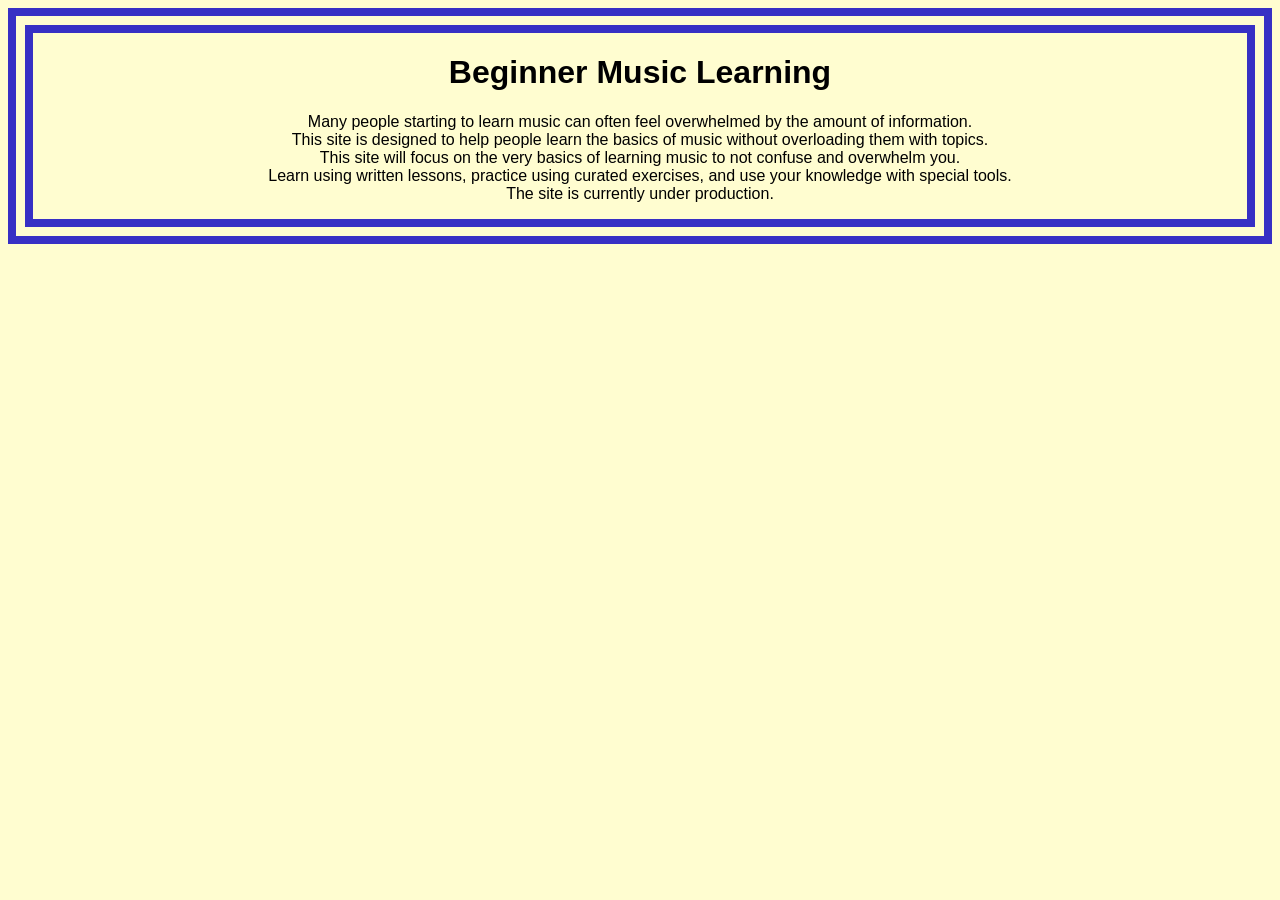
==== index.html @ 08964071 "Initial folders added and updated Updated README and added initial folders with placeholder content." ====
<!DOCTYPE html>
<html lang="en">

<head>
	<meta charset="UTF-8">
    <meta name="viewport" content="width=device-width, initial-scale=1.0">
    <meta http-equiv="X-UA-Compatible" content="ie=edge">
	<title>Dillon CMPA Capstone</title>
	<body style="background-color:#fffdd0;">
	<font face="Arial">
	<link rel="stylesheet" href="./css/styles.css">
</head>
<body>
    <h1 style="text-align: center">Beginner Music Learning</h1>
    <p style="text-align: center">
        Many people starting to learn music can often feel overwhelmed by the amount of information. <br>
        This site is designed to help people learn the basics of music without overloading them with topics. <br>
        This site will focus on the very basics of learning music to not confuse and overwhelm you. <br>
        Learn using written lessons, practice using curated exercises, and use your knowledge with special tools. <br>
        The site is currently under production.
    </p>
</body>
</html>
---- css/styles.css ----
body {
	border-top-style: double;
	border-left-style: double;
	border-right-style: double;
	border-bottom-style: double;
	border-color: #3730c4;
	border-width: 25px;
	}
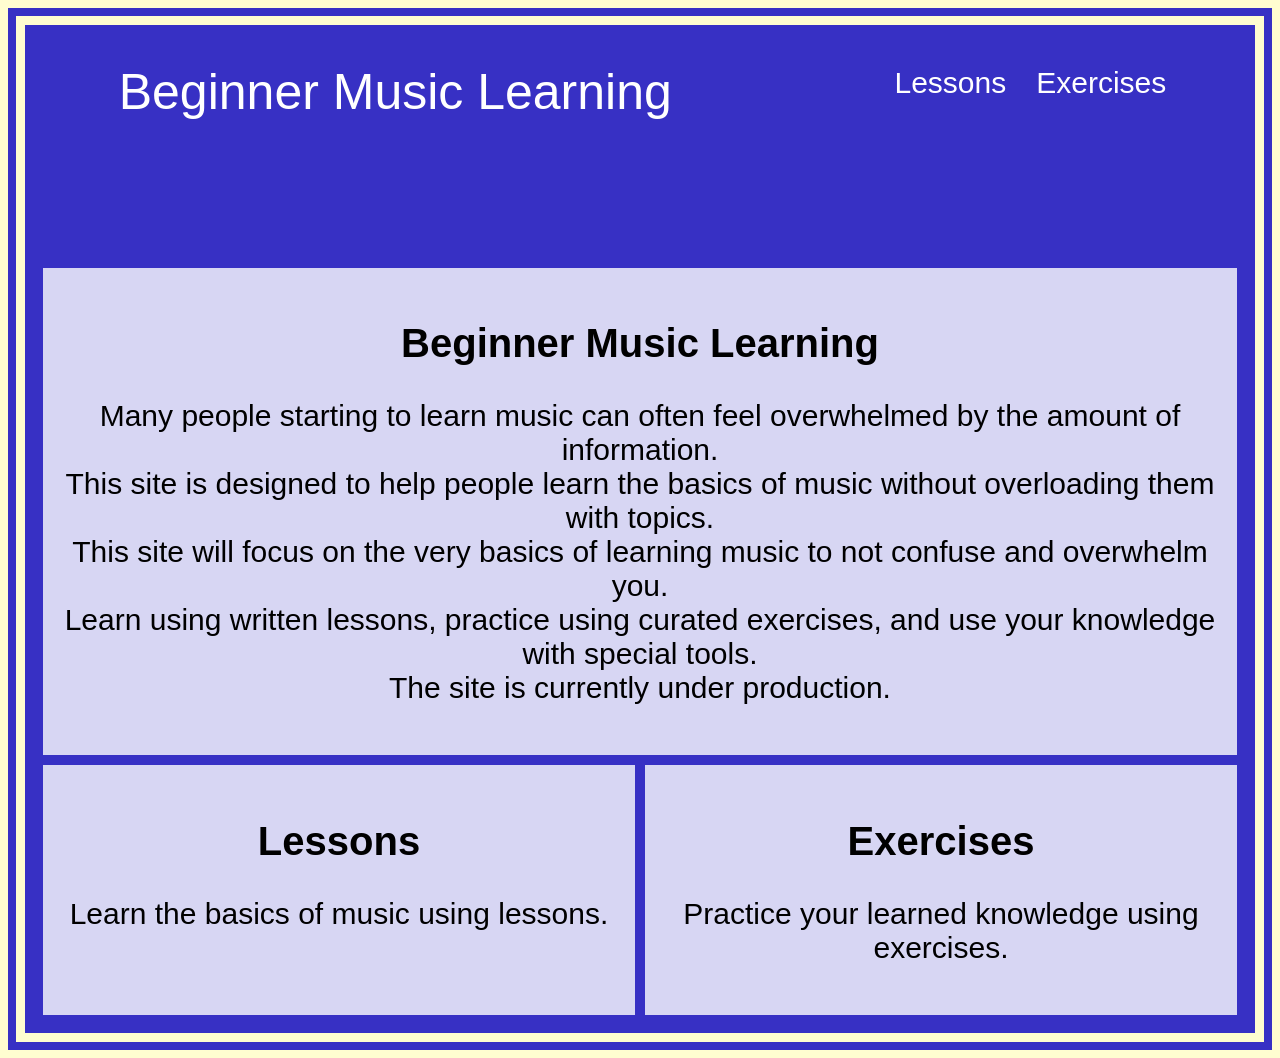
==== commit 817e4cab: "Updated layout, added content Updated layout of site to include grid area and navigation bar. Added " ====
--- a/index.html
+++ b/index.html
@@ -11,13 +11,42 @@
 	<link rel="stylesheet" href="./css/styles.css">
 </head>
 <body>
-    <h1 style="text-align: center">Beginner Music Learning</h1>
-    <p style="text-align: center">
-        Many people starting to learn music can often feel overwhelmed by the amount of information. <br>
-        This site is designed to help people learn the basics of music without overloading them with topics. <br>
-        This site will focus on the very basics of learning music to not confuse and overwhelm you. <br>
-        Learn using written lessons, practice using curated exercises, and use your knowledge with special tools. <br>
-        The site is currently under production.
-    </p>
+	<header>
+		<nav>
+		<div class="heading">
+			<a href="./index.html">Beginner Music Learning <a>
+		</div>		
+			<div class="navbar">
+				<ul>
+					<li><a href="./lessons/lessons.html">Lessons</a></li>			
+					<li><a href="./exercises/exercises.html">Exercises</a></li>	
+				</ul>
+			</div>
+		</nav>
+	</header>
+    <div class="grid-container">
+        <div class="intro">
+            <h2>Beginner Music Learning</h2>
+            <p>
+               Many people starting to learn music can often feel overwhelmed by the amount of information. <br>
+               This site is designed to help people learn the basics of music without overloading them with topics. <br>
+              This site will focus on the very basics of learning music to not confuse and overwhelm you. <br>
+              Learn using written lessons, practice using curated exercises, and use your knowledge with special tools. <br>
+              The site is currently under production.
+            </p>
+        </div>
+        <div class="lesson">
+            <a href="./lessons/lessons.html"><h2>Lessons</h2></a></li>
+            <p>
+               Learn the basics of music using lessons.
+            </p>
+        </div>
+        <div class="exercise">
+            <a href="./exercises/exercises.html"><h2>Exercises</h2></a>
+            <p>
+                Practice your learned knowledge using exercises.
+            </p>
+        </div>
+    </div>
 </body>
 </html>
--- a/css/styles.css
+++ b/css/styles.css
@@ -5,4 +5,156 @@
 	border-bottom-style: double;
 	border-color: #3730c4;
 	border-width: 25px;
-	}+	}
+
+nav {
+    width: 90%;
+    height: 185px;
+    display: flex;
+    justify-content: space-between;
+    padding: 20px 5%;
+    background-color: #3730c4;
+}
+nav .heading {
+    font-size: 50px;
+    font-weight: 700;
+    color: white;
+	margin: 10px;
+}
+nav .heading a {
+	color: white;
+    font-weight: 500;
+    text-decoration: none;
+    color: white;
+    padding: 8px 15px;
+    border-radius: 10px;
+    transition: 0.2s ease-in;
+}
+nav .heading a:hover {
+	background-color: #0066B1;
+	color: white;
+}
+nav ul {
+    display: flex;
+    list-style: none;
+	margin: 5px;
+}
+nav ul li {
+    padding: 8px 15px;
+    border-radius: 10px;
+    transition: 0.2s ease-in;
+}
+nav ul li a {
+    color: white;
+    font-size: 30px;
+    font-weight: 500;
+    text-decoration: none;
+	border-radius: 10px;
+    color: white;
+}
+nav ul li:hover {
+    background-color: #0066B1;
+    color: white;
+}
+nav .sideMenuButton {
+    font-size: 30px;
+    font-weight: bolder;
+    cursor: pointer;
+    display: none;
+}
+
+.grid-container { 
+	display: grid;
+	grid-template-areas:
+		'intro intro'
+		'lesson exercise'
+		;
+	grid-template-columns: 2fr 2fr;
+	gap: 10px;
+	background-color: #3730c4;
+	padding: 10px;
+}
+.grid-container > div {
+	background-color: rgba(255, 255, 255, 0.8);
+	text-align: center;
+	padding: 20px 0;
+	font-size: 30px;
+}
+.grid-container h1 {
+	font-size:50px;
+}
+.grid-container h2 {
+	font-size: 40px;
+}
+.grid-container a {
+    color: black;
+    font-size: 30px;
+    font-weight: 500;
+    text-decoration: none;
+	transition: 0.4s ease;
+}
+.grid-container a:hover {
+	color: #3730c4;
+	text-decoration: underline;
+}
+
+.intro { 
+	grid-area: intro; 
+	padding: 10px;
+}
+.intro p {
+	font-size:30px;
+}
+.intro a {
+    color: black;
+    font-size: 50px;
+    font-weight: 500;
+    text-decoration: none;
+	transition: 0.2s ease;
+}
+.intro a:hover {
+	transform: scale(150%);
+    background-color: #0066B1;
+	color: white;
+	text-decoration: underline;
+}
+.lesson { 
+	grid-area: lesson; 
+	padding: 10px;
+}
+.lesson p {
+	font-size:30px;
+}
+.lesson a {
+    color: black;
+    font-size: 50px;
+    font-weight: 500;
+    text-decoration: none;
+	transition: 0.2s ease;
+}
+.lesson a:hover {
+	transform: scale(150%);
+    background-color: #0066B1;
+	color: white;
+	text-decoration: none;
+}
+.exercise { 
+	grid-area: exercise; 
+	padding: 10px;
+}
+.exercise p {
+	font-size:30px;
+}
+.exercise a {
+    color: black;
+    font-size: 50px;
+    font-weight: 500;
+    text-decoration: none;
+	transition: 0.2s ease;
+}
+.exercise a:hover {
+	transform: scale(150%);
+    background-color: #0066B1;
+	color: white;
+	text-decoration: none;
+}
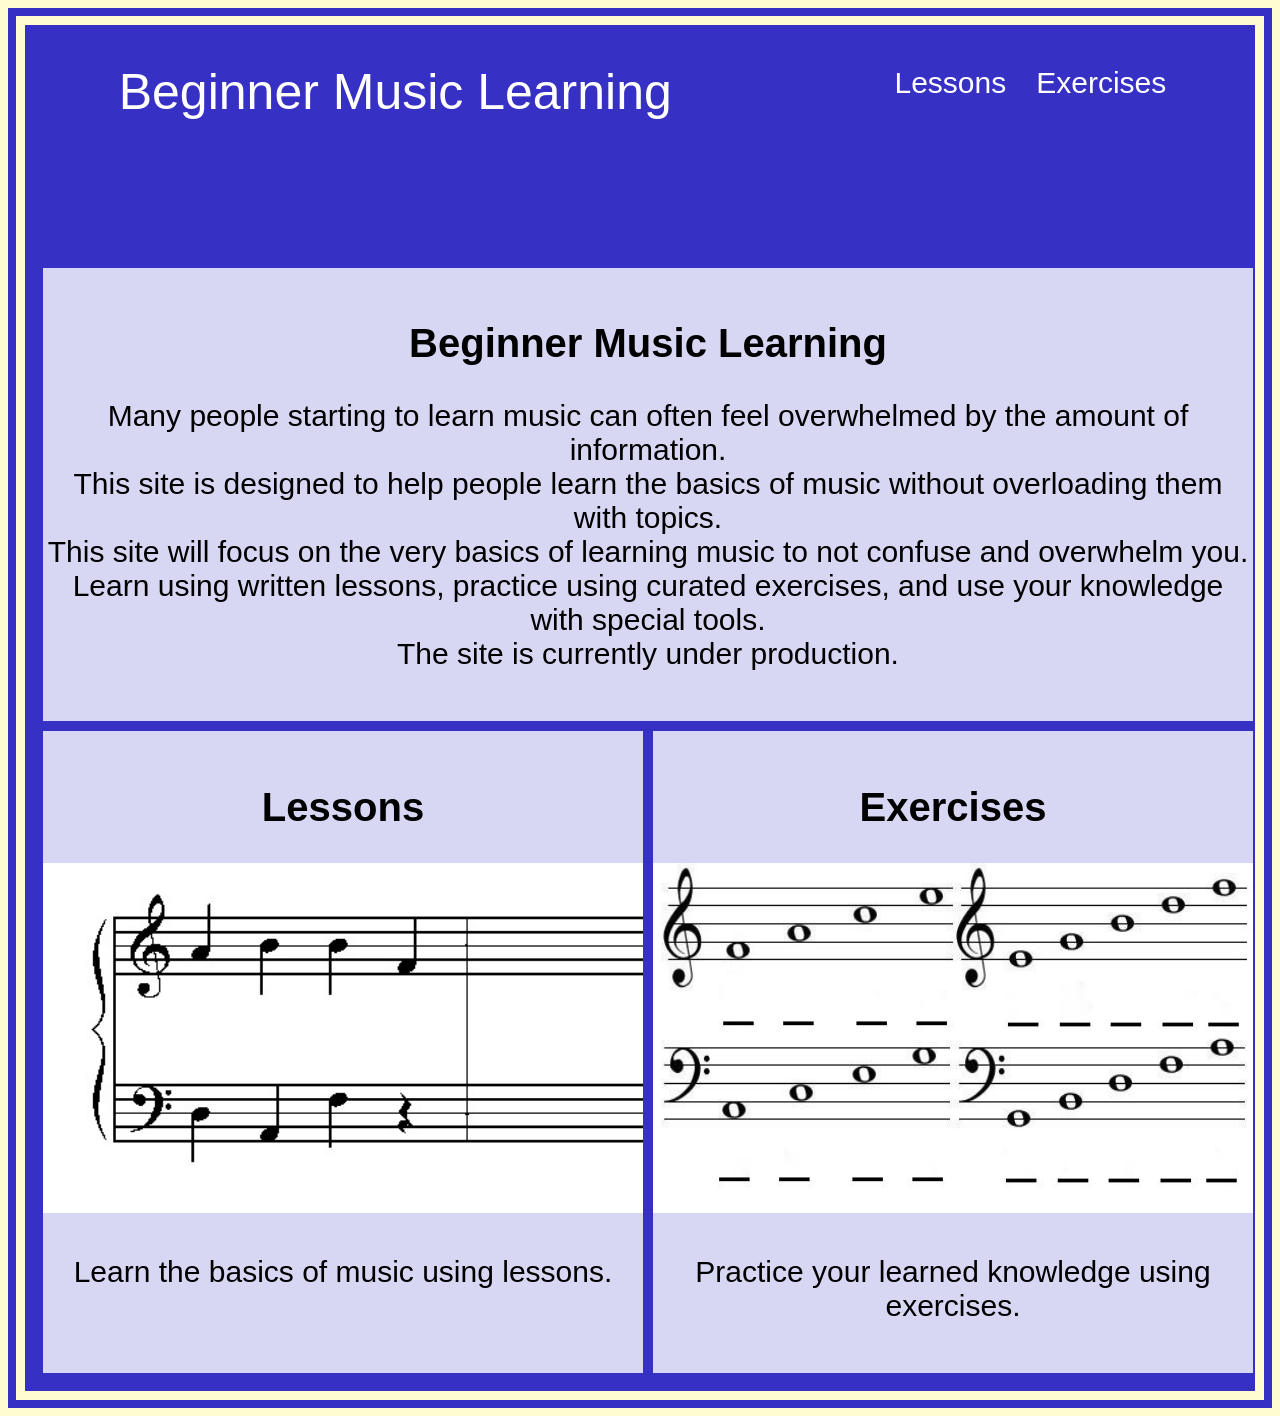
==== commit 902864df: "Updated lessons and exercises Updated lessons and exercises layout, and added content. Added images " ====
--- a/index.html
+++ b/index.html
@@ -36,16 +36,20 @@
             </p>
         </div>
         <div class="lesson">
-            <a href="./lessons/lessons.html"><h2>Lessons</h2></a></li>
-            <p>
-               Learn the basics of music using lessons.
-            </p>
+            <a href="./lessons/lessons.html"><h2>Lessons</h2>
+                <img src="./img/stavesnotes.jpg" alt="Music lessons image">
+                <p>
+                    Learn the basics of music using lessons.
+                </p>
+            </a>
         </div>
         <div class="exercise">
-            <a href="./exercises/exercises.html"><h2>Exercises</h2></a>
-            <p>
-                Practice your learned knowledge using exercises.
-            </p>
+            <a href="./exercises/exercises.html"><h2>Exercises</h2>
+                <img src="./img/notenames.jpg" alt="Music exercises image">
+                <p>
+                   Practice your learned knowledge using exercises.
+                </p>
+            </a>
         </div>
     </div>
 </body>
--- a/css/styles.css
+++ b/css/styles.css
@@ -97,6 +97,13 @@
 	color: #3730c4;
 	text-decoration: underline;
 }
+.grid-container img {
+	width: 600px;
+	height: 350px;
+}
+.grid-container img:hover {
+	transform: scale(1.1);
+}
 
 .intro { 
 	grid-area: intro; 
